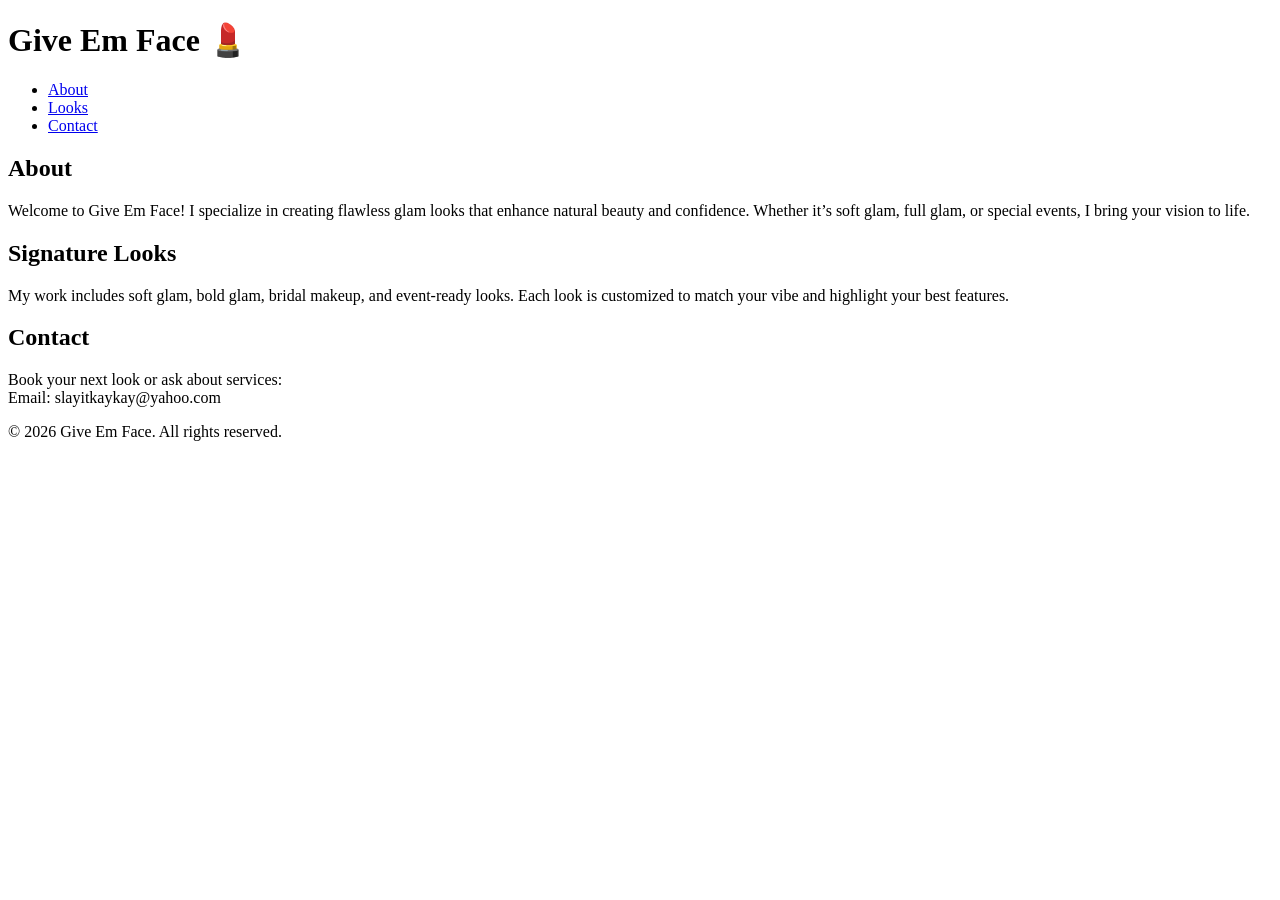
==== index.html @ d21b7070 "Update index.html" ====
<!DOCTYPE html>
<html lang="en">
<head>
   <meta charset="UTF-8">
   <meta name="description" content="Give Em Face - Makeup artistry by Kaykay">
   <meta name="keywords" content="makeup, beauty, glam, artist, portfolio">
   <meta name="author" content="Nakendra McEachern">
   <meta name="viewport" content="width=device-width, initial-scale=1.0">
   <title>Give Em Face</title>
</head>

<body>

   <header>
      <h1>Give Em Face 💄</h1>

      <!-- Navigation Menu -->
      <nav>
         <ul>
            <li><a href="#about">About</a></li>
            <li><a href="#projects">Looks</a></li>
            <li><a href="#contact">Contact</a></li>
         </ul>
      </nav>
   </header>

   <main>

      <!-- About Section -->
      <section id="about">
         <header><h2>About</h2></header>
         <p>
            Welcome to Give Em Face! I specialize in creating flawless glam looks that enhance natural beauty and confidence. 
            Whether it’s soft glam, full glam, or special events, I bring your vision to life.
         </p>
      </section>

      <!-- Projects / Looks Section -->
      <section id="projects">
         <header><h2>Signature Looks</h2></header>
         <p>
            My work includes soft glam, bold glam, bridal makeup, and event-ready looks. 
            Each look is customized to match your vibe and highlight your best features.
         </p>
      </section>

      <!-- Contact Section -->
      <section id="contact">
         <header><h2>Contact</h2></header>
         <p>
            Book your next look or ask about services: <br />
            Email: slayitkaykay@yahoo.com
         </p>
      </section>

   </main>

   <footer>
      <p>&copy; 2026 Give Em Face. All rights reserved.</p>
   </footer>

</body>
</html>
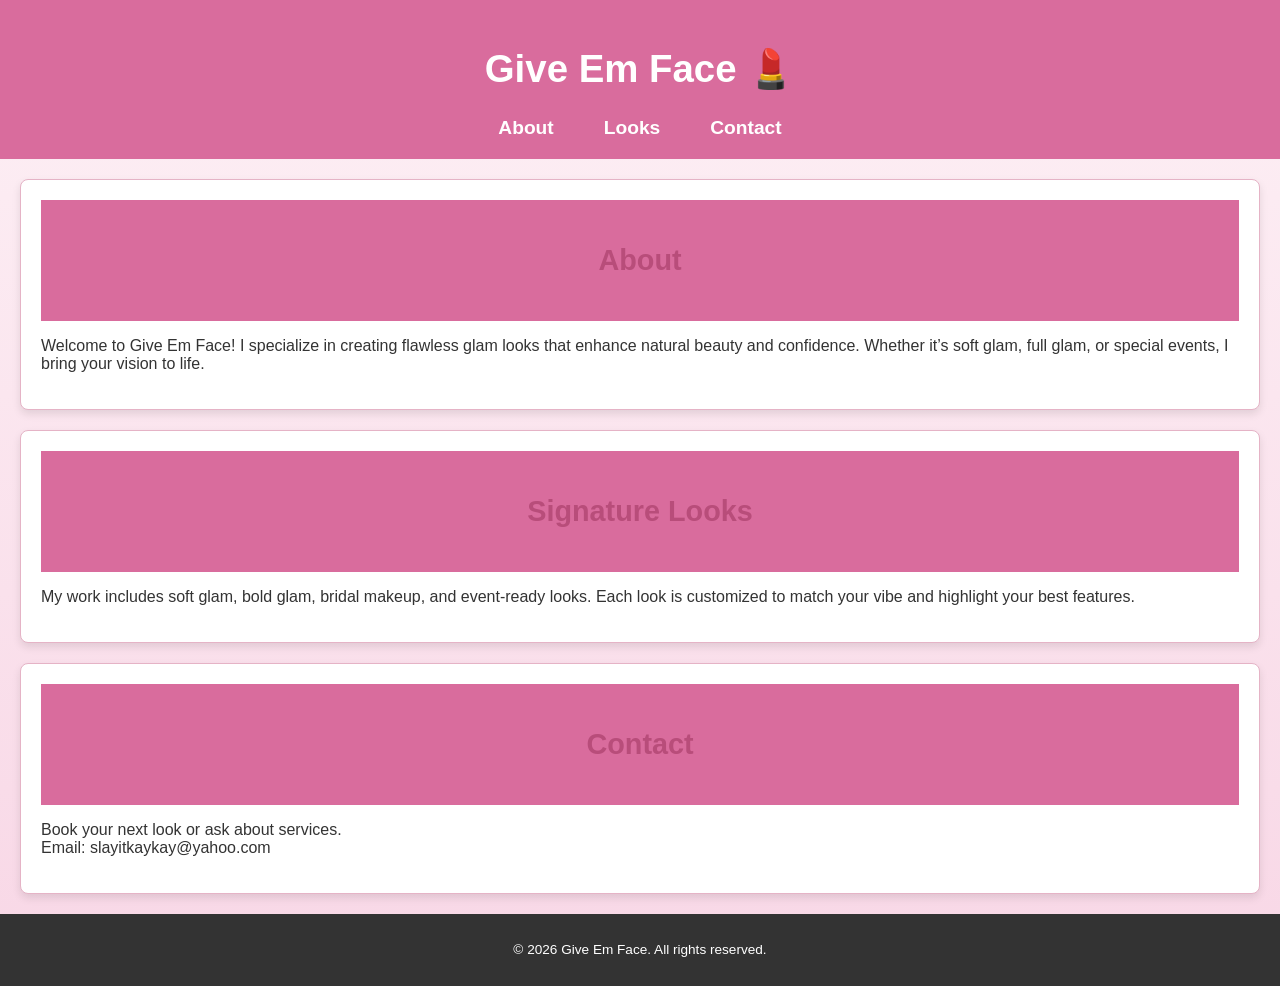
==== commit 3a6df132: "Update index.html" ====
--- a/index.html
+++ b/index.html
@@ -7,14 +7,14 @@
    <meta name="author" content="Nakendra McEachern">
    <meta name="viewport" content="width=device-width, initial-scale=1.0">
    <title>Give Em Face</title>
+   <link rel="stylesheet" href="styles.css" />
 </head>
 
 <body>
-
    <header>
       <h1>Give Em Face 💄</h1>
 
-      <!-- Navigation Menu -->
+      <!-- Navigation menu -->
       <nav>
          <ul>
             <li><a href="#about">About</a></li>
@@ -25,39 +25,39 @@
    </header>
 
    <main>
-
-      <!-- About Section -->
       <section id="about">
-         <header><h2>About</h2></header>
+         <header>
+            <h2>About</h2>
+         </header>
          <p>
-            Welcome to Give Em Face! I specialize in creating flawless glam looks that enhance natural beauty and confidence. 
+            Welcome to Give Em Face! I specialize in creating flawless glam looks that enhance natural beauty and confidence.
             Whether it’s soft glam, full glam, or special events, I bring your vision to life.
          </p>
       </section>
 
-      <!-- Projects / Looks Section -->
       <section id="projects">
-         <header><h2>Signature Looks</h2></header>
+         <header>
+            <h2>Signature Looks</h2>
+         </header>
          <p>
-            My work includes soft glam, bold glam, bridal makeup, and event-ready looks. 
+            My work includes soft glam, bold glam, bridal makeup, and event-ready looks.
             Each look is customized to match your vibe and highlight your best features.
          </p>
       </section>
 
-      <!-- Contact Section -->
       <section id="contact">
-         <header><h2>Contact</h2></header>
+         <header>
+            <h2>Contact</h2>
+         </header>
          <p>
-            Book your next look or ask about services: <br />
+            Book your next look or ask about services.<br>
             Email: slayitkaykay@yahoo.com
          </p>
       </section>
-
    </main>
 
    <footer>
       <p>&copy; 2026 Give Em Face. All rights reserved.</p>
    </footer>
-
 </body>
 </html>
--- a/styles.css
+++ b/styles.css
@@ -0,0 +1,67 @@
+/* Give Em Face website styles */
+
+/* Page background and font */
+body {
+   margin: 0;
+   font-family: Arial, Helvetica, sans-serif;
+   background: linear-gradient(to bottom, #fdf0f5, #f8d7e6);
+   color: #333333;
+}
+
+/* Header styling */
+header {
+   text-align: center;
+   font-size: 1.2em;
+   font-weight: bold;
+   padding: 20px;
+   background-color: #d96c9d;
+   color: white;
+}
+
+/* Navigation menu */
+nav ul {
+   list-style-type: none;
+   margin: 0;
+   padding: 0;
+   display: flex;
+   justify-content: center;
+   gap: 20px;
+}
+
+nav ul li a {
+   text-decoration: none;
+   color: white;
+   padding: 10px 15px;
+   border-radius: 5px;
+}
+
+/* Hover effect for links */
+nav ul li a:hover {
+   background-color: white;
+   color: #d96c9d;
+}
+
+/* Main content sections */
+section {
+   background-color: white;
+   margin: 20px;
+   padding: 20px;
+   border: 1px solid #e5b3c6;
+   box-shadow: 0 4px 8px rgba(0, 0, 0, 0.1);
+   border-radius: 8px;
+}
+
+/* Section headings */
+section h2 {
+   color: #b84d7a;
+}
+
+/* Footer styling */
+footer {
+   font-size: 0.85em;
+   text-align: center;
+   background-color: #333333;
+   color: white;
+   padding: 15px;
+   margin-top: 20px;
+}
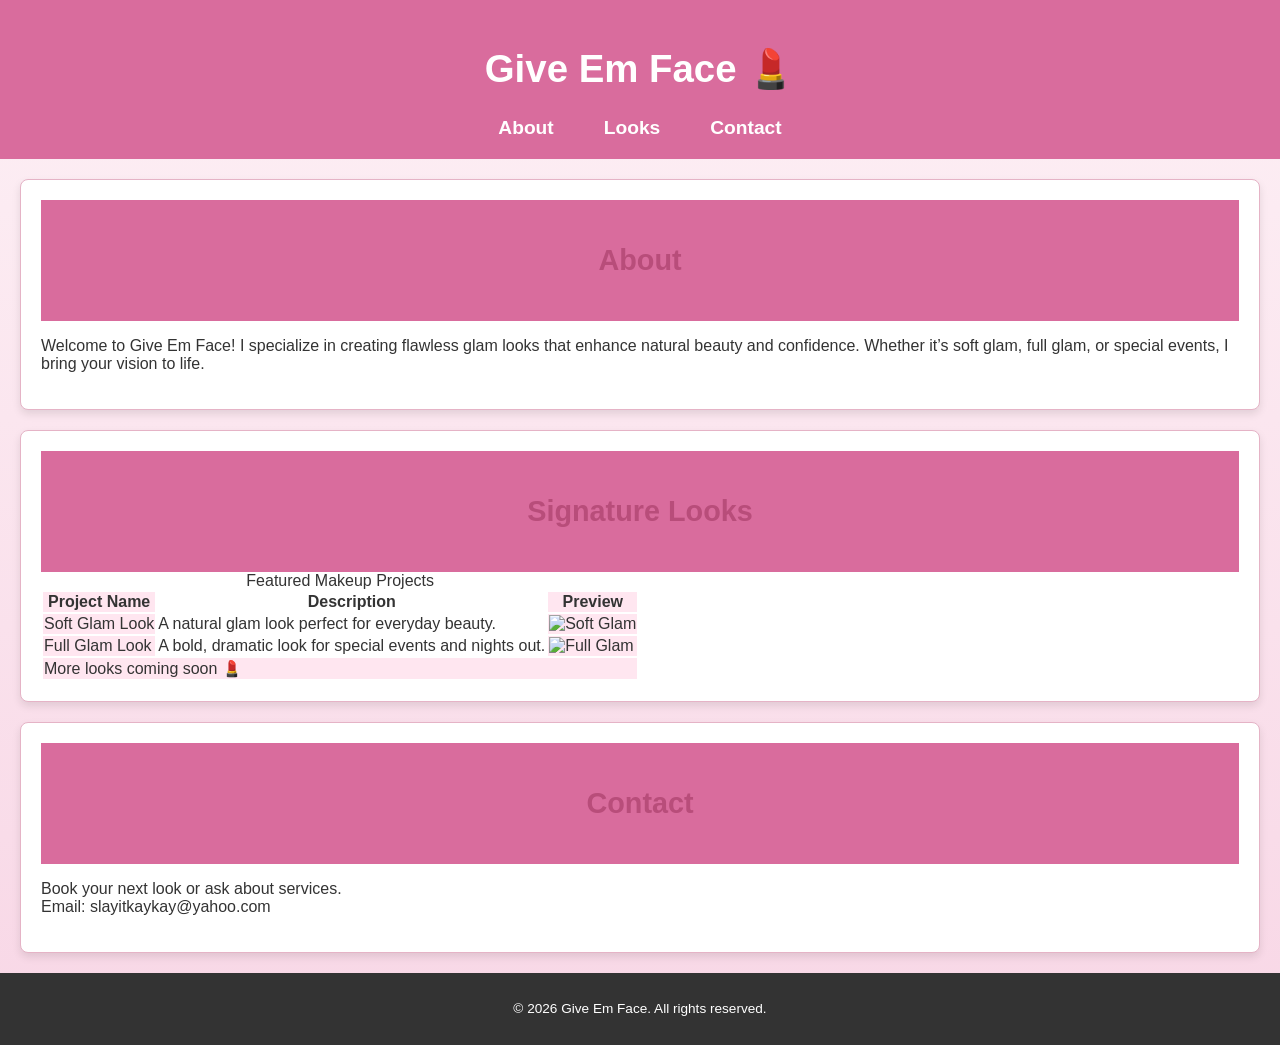
==== commit f0c6f11b: "Update index.html update project section" ====
--- a/index.html
+++ b/index.html
@@ -35,15 +35,54 @@
          </p>
       </section>
 
-      <section id="projects">
-         <header>
-            <h2>Signature Looks</h2>
-         </header>
-         <p>
-            My work includes soft glam, bold glam, bridal makeup, and event-ready looks.
-            Each look is customized to match your vibe and highlight your best features.
-         </p>
-      </section>
+     <section id="projects">
+   <header>
+      <h2>Signature Looks</h2>
+   </header>
+
+   <!-- Projects Table -->
+   <table>
+      <caption>Featured Makeup Projects</caption>
+
+      <!-- Column styling -->
+      <colgroup>
+         <col style="background-color: #ffe6f0;">
+         <col>
+         <col style="background-color: #ffe6f0;">
+      </colgroup>
+
+      <!-- Table Head -->
+      <thead>
+         <tr>
+            <th>Project Name</th>
+            <th>Description</th>
+            <th>Preview</th>
+         </tr>
+      </thead>
+
+      <!-- Table Body -->
+      <tbody>
+         <tr>
+            <td>Soft Glam Look</td>
+            <td>A natural glam look perfect for everyday beauty.</td>
+            <td><img src="https://via.placeholder.com/100" alt="Soft Glam"></td>
+         </tr>
+
+         <tr>
+            <td>Full Glam Look</td>
+            <td>A bold, dramatic look for special events and nights out.</td>
+            <td><img src="https://via.placeholder.com/100" alt="Full Glam"></td>
+         </tr>
+      </tbody>
+
+      <!-- Table Footer -->
+      <tfoot>
+         <tr>
+            <td colspan="3">More looks coming soon 💄</td>
+         </tr>
+      </tfoot>
+   </table>
+</section>
 
       <section id="contact">
          <header>
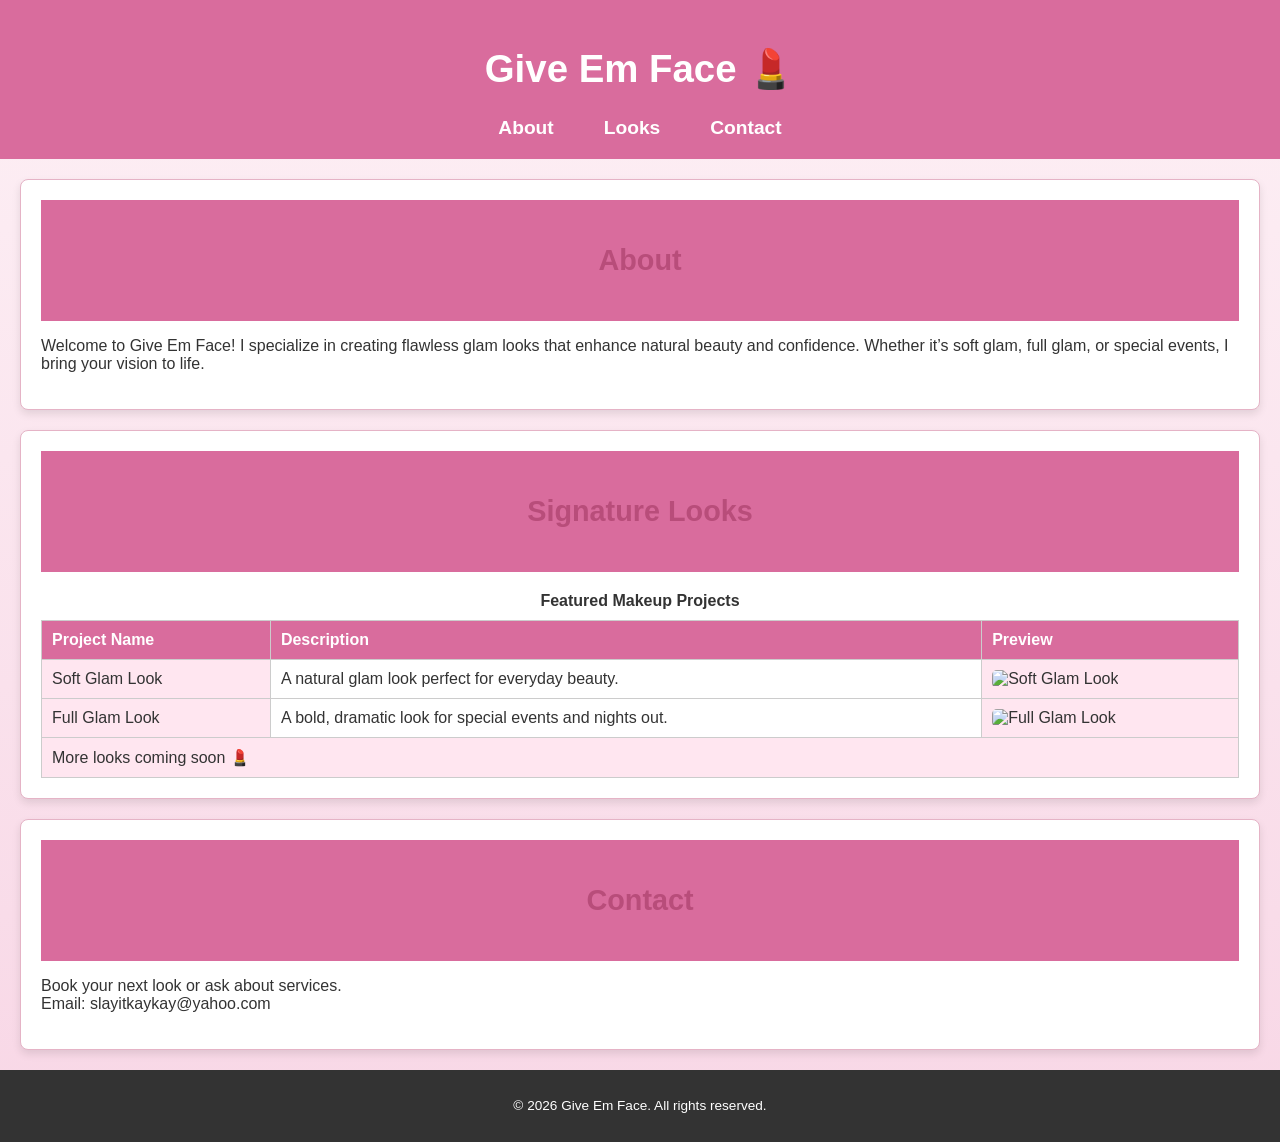
==== commit 1b5f2ef0: "Update index.html added photos" ====
--- a/index.html
+++ b/index.html
@@ -65,13 +65,13 @@
          <tr>
             <td>Soft Glam Look</td>
             <td>A natural glam look perfect for everyday beauty.</td>
-            <td><img src="https://via.placeholder.com/100" alt="Soft Glam"></td>
+            <td><img src="images/soft-glam.jpg" alt="Soft Glam Look"></td>
          </tr>
 
          <tr>
             <td>Full Glam Look</td>
             <td>A bold, dramatic look for special events and nights out.</td>
-            <td><img src="https://via.placeholder.com/100" alt="Full Glam"></td>
+            <td><img src="images/full-glam.png" alt="Full Glam Look"></td>
          </tr>
       </tbody>
 
--- a/styles.css
+++ b/styles.css
@@ -65,3 +65,39 @@
    padding: 15px;
    margin-top: 20px;
 }
+/* Give Em Face Styling - Layout, Table, and Transitions */
+nav ul li a {
+   transition: background-color 0.3s ease, color 0.3s ease;
+}
+section {
+   transition: transform 0.3s ease;
+}
+
+section:hover {
+   transform: scale(1.02);
+}
+table {
+   width: 100%;
+   border-collapse: collapse;
+   margin-top: 20px;
+}
+
+th, td {
+   border: 1px solid #ccc;
+   padding: 10px;
+   text-align: left;
+}
+
+th {
+   background-color: #d96c9d;
+   color: white;
+}
+
+caption {
+   font-weight: bold;
+   margin-bottom: 10px;
+}
+table img {
+   width: 100px;
+   border-radius: 5px;
+}
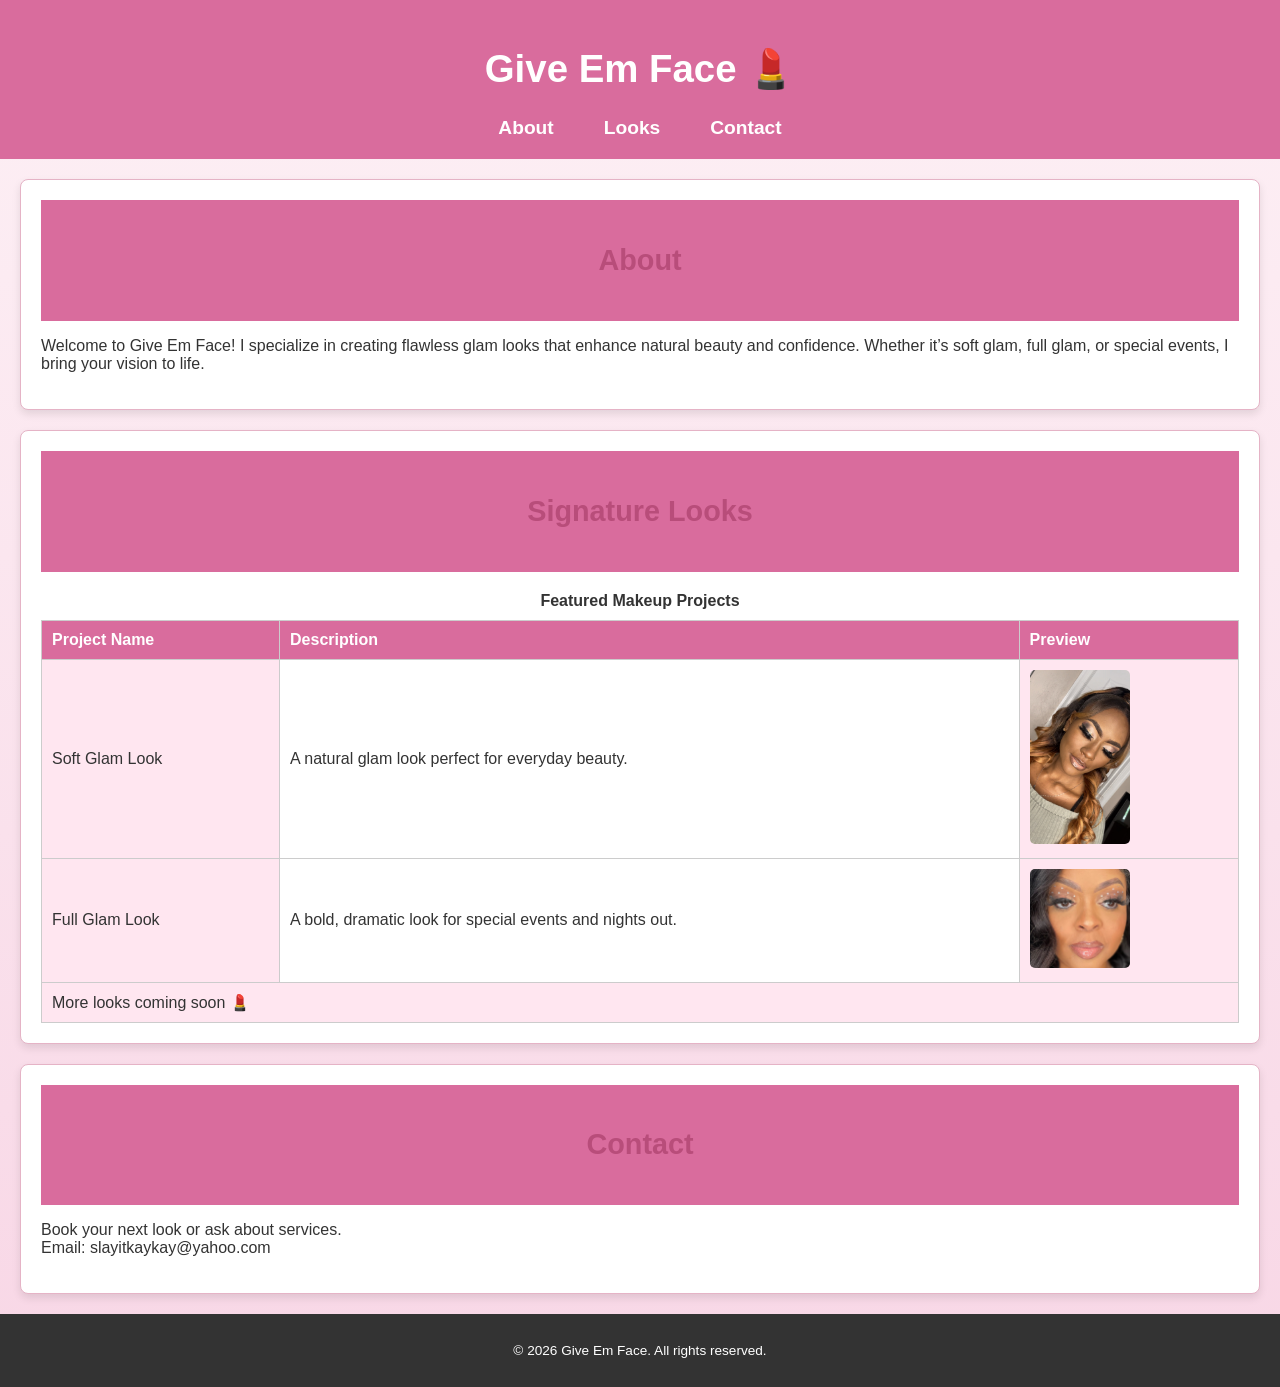
==== commit d719a815: "Update index.html" ====
--- a/index.html
+++ b/index.html
@@ -65,13 +65,13 @@
          <tr>
             <td>Soft Glam Look</td>
             <td>A natural glam look perfect for everyday beauty.</td>
-            <td><img src="images/soft-glam.jpg" alt="Soft Glam Look"></td>
+            <td><img src="Images/soft-glam.jpg" alt="Soft Glam Look"></td>
          </tr>
 
          <tr>
             <td>Full Glam Look</td>
             <td>A bold, dramatic look for special events and nights out.</td>
-            <td><img src="images/full-glam.png" alt="Full Glam Look"></td>
+            <td><img src="Images/full-glam.png" alt="Full Glam Look"></td>
          </tr>
       </tbody>
 
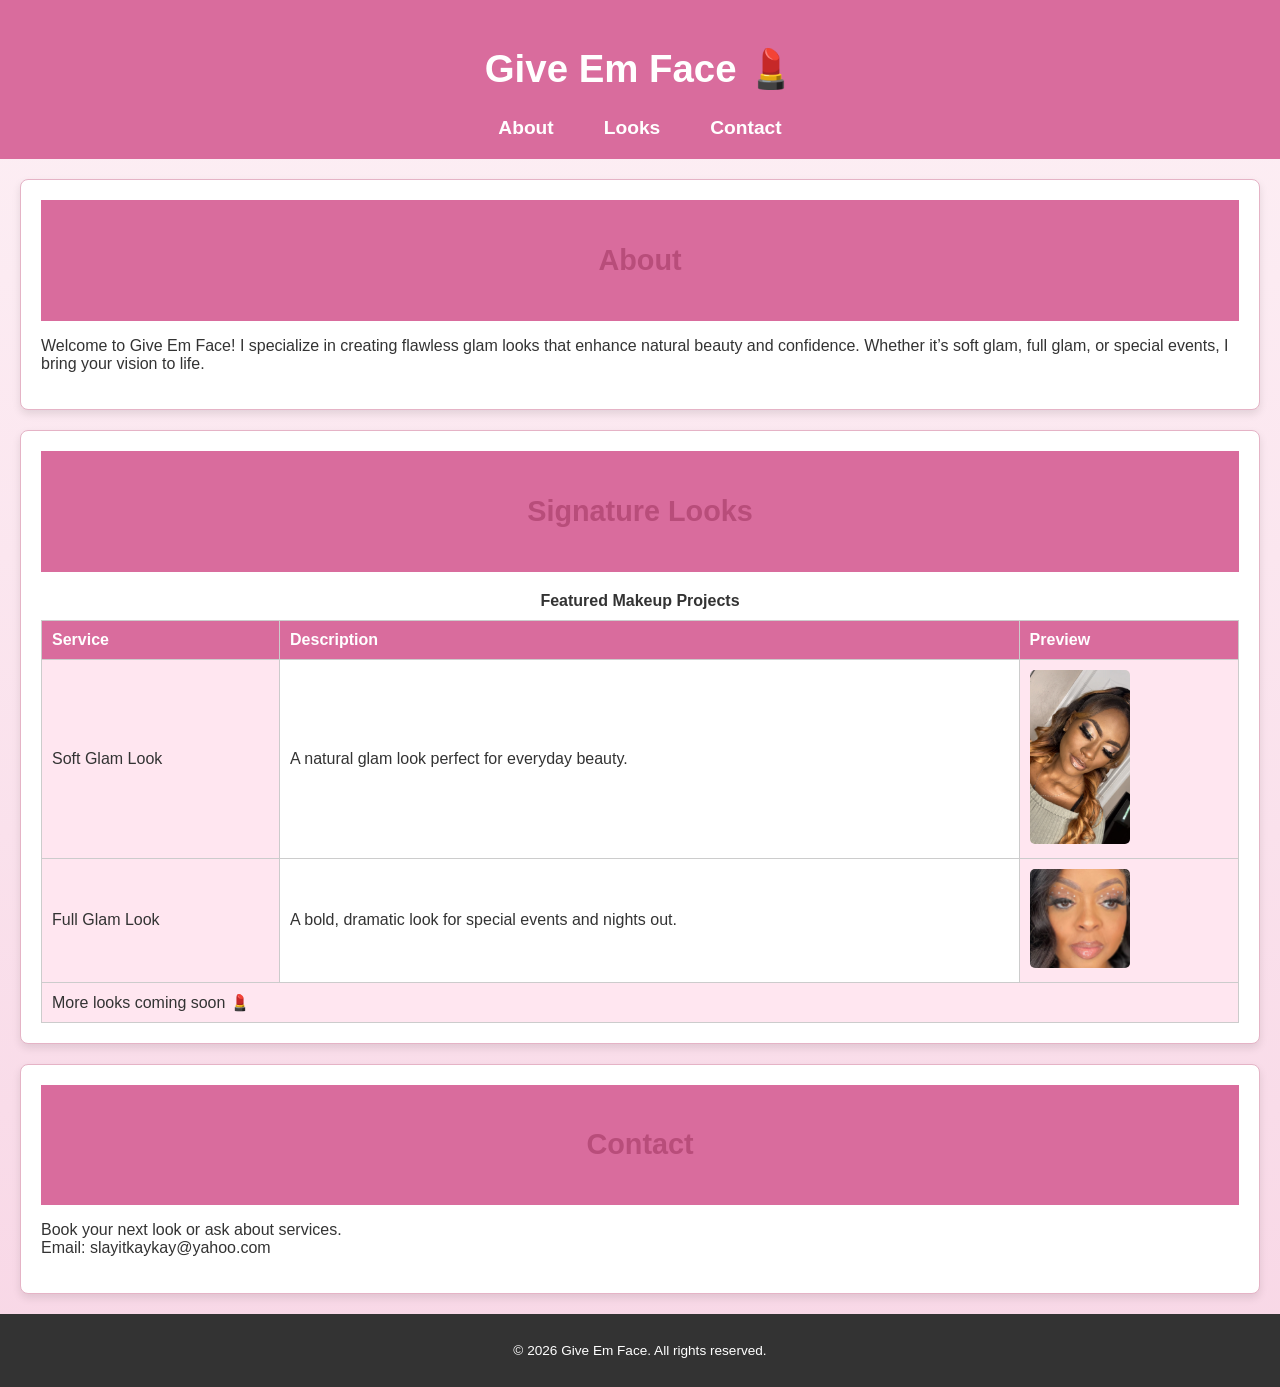
==== commit 7d76627c: "Update index.html" ====
--- a/index.html
+++ b/index.html
@@ -54,7 +54,7 @@
       <!-- Table Head -->
       <thead>
          <tr>
-            <th>Project Name</th>
+            <th>Service</th>
             <th>Description</th>
             <th>Preview</th>
          </tr>
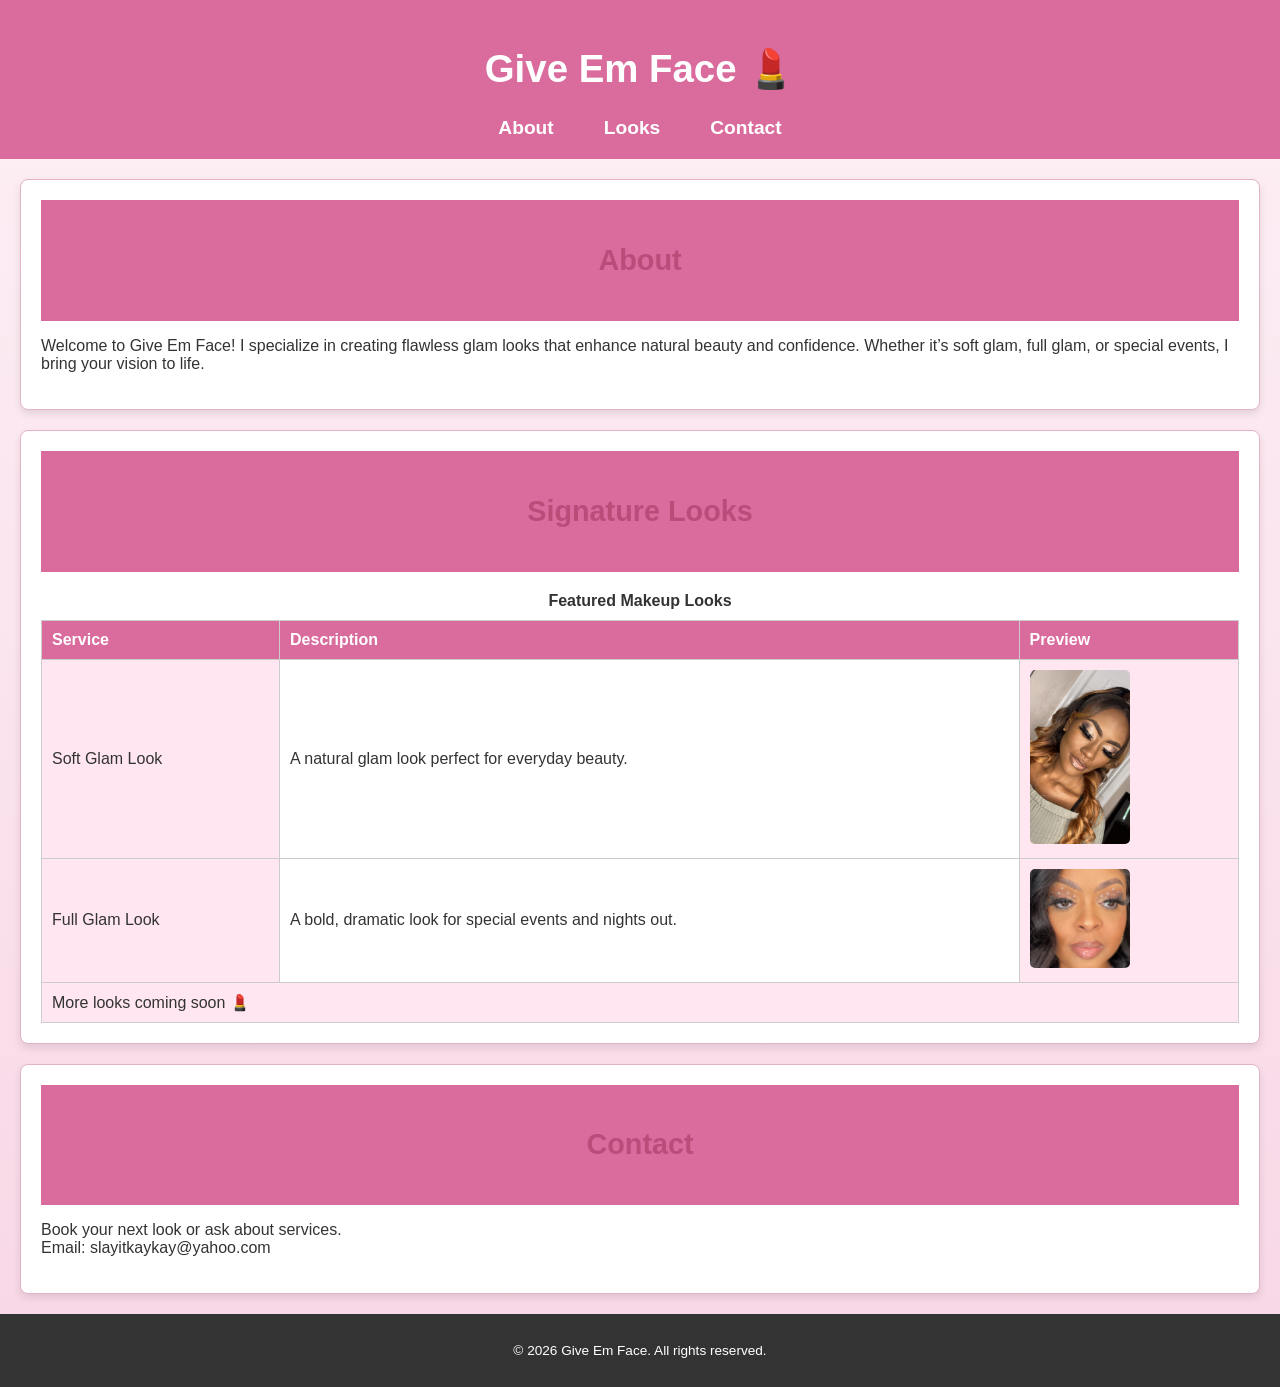
==== commit d72d15cc: "Update index.html" ====
--- a/index.html
+++ b/index.html
@@ -42,7 +42,7 @@
 
    <!-- Projects Table -->
    <table>
-      <caption>Featured Makeup Projects</caption>
+      <caption>Featured Makeup Looks</caption>
 
       <!-- Column styling -->
       <colgroup>
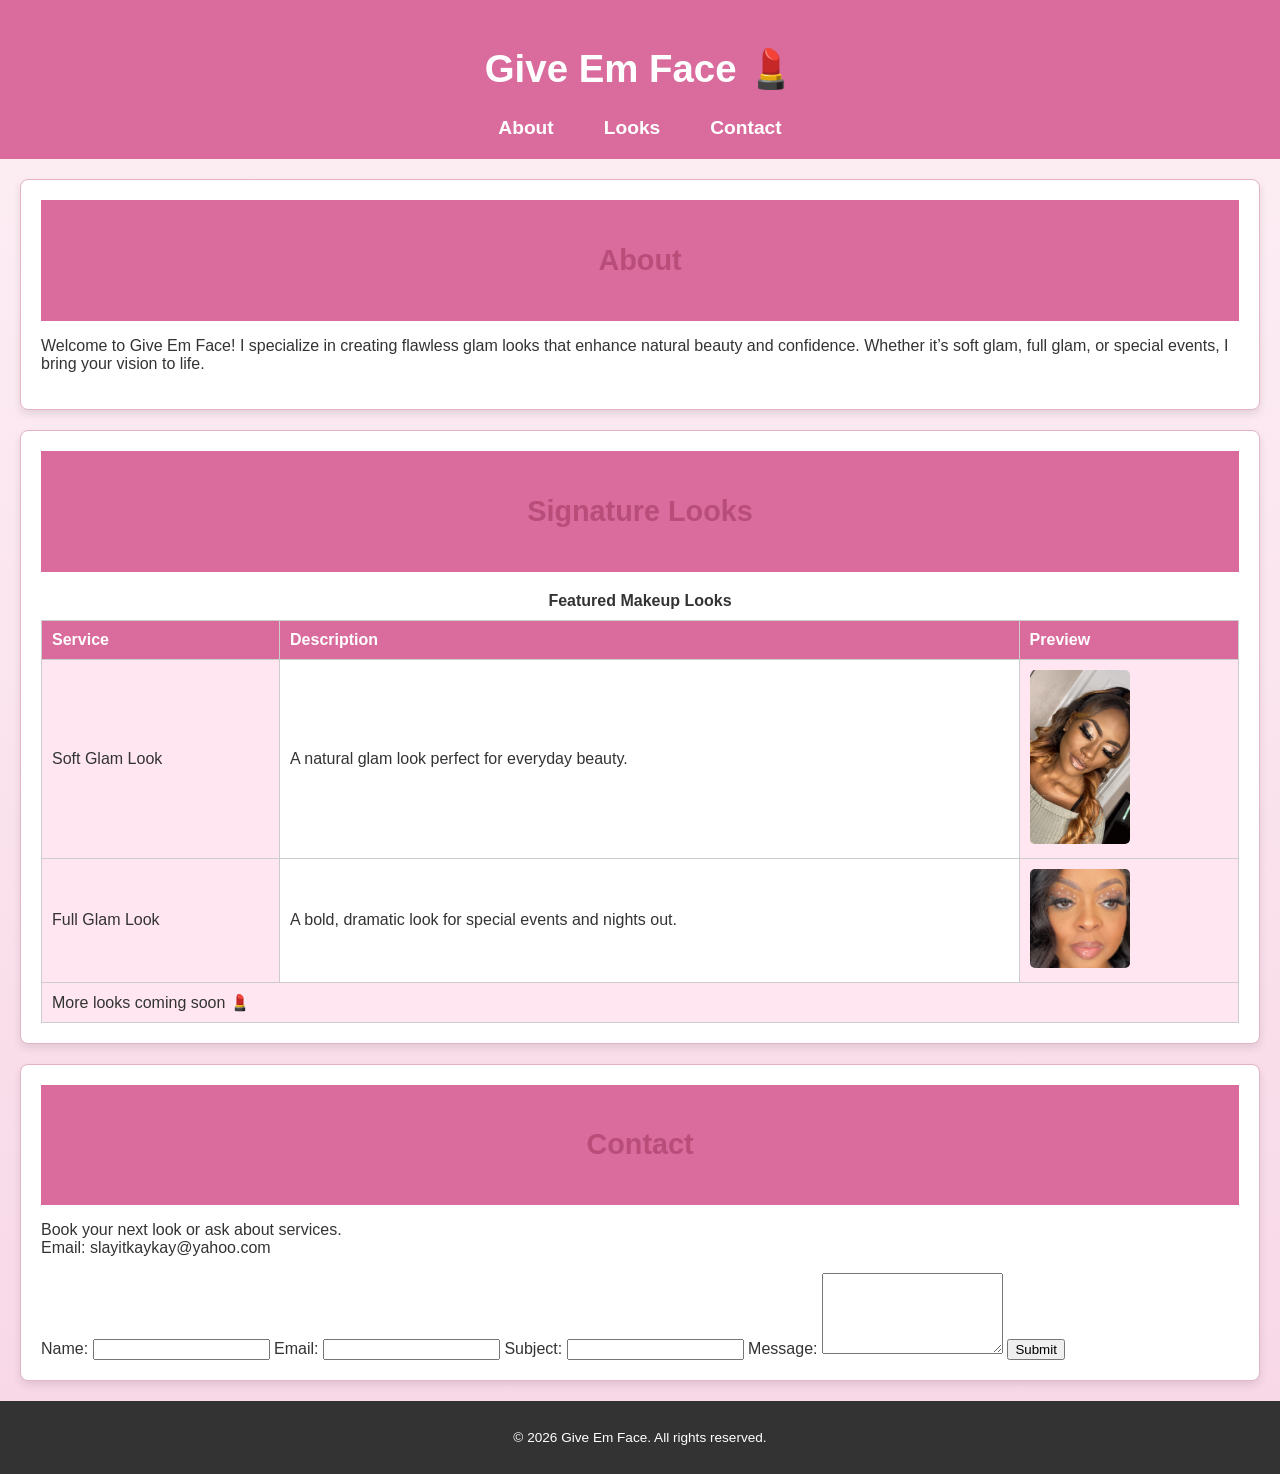
==== commit 0561b0c7: "Update index.html update contact section" ====
--- a/index.html
+++ b/index.html
@@ -84,15 +84,34 @@
    </table>
 </section>
 
-      <section id="contact">
-         <header>
-            <h2>Contact</h2>
-         </header>
-         <p>
-            Book your next look or ask about services.<br>
-            Email: slayitkaykay@yahoo.com
-         </p>
-      </section>
+     <section id="contact">
+   <header>
+      <h2>Contact</h2>
+   </header>
+
+   <p>
+      Book your next look or ask about services.<br>
+      Email: slayitkaykay@yahoo.com
+   </p>
+
+   <!-- Contact Form -->
+   <form>
+      <label for="senderName">Name:</label>
+      <input type="text" id="senderName" name="senderName" required>
+
+      <label for="email">Email:</label>
+      <input type="email" id="email" name="email" required>
+
+      <label for="subject">Subject:</label>
+      <input type="text" id="subject" name="subject">
+
+      <label for="message">Message:</label>
+      <textarea id="message" name="message" rows="5"></textarea>
+
+      <input type="submit" value="Submit">
+   </form>
+</section>
+      
    </main>
 
    <footer>
